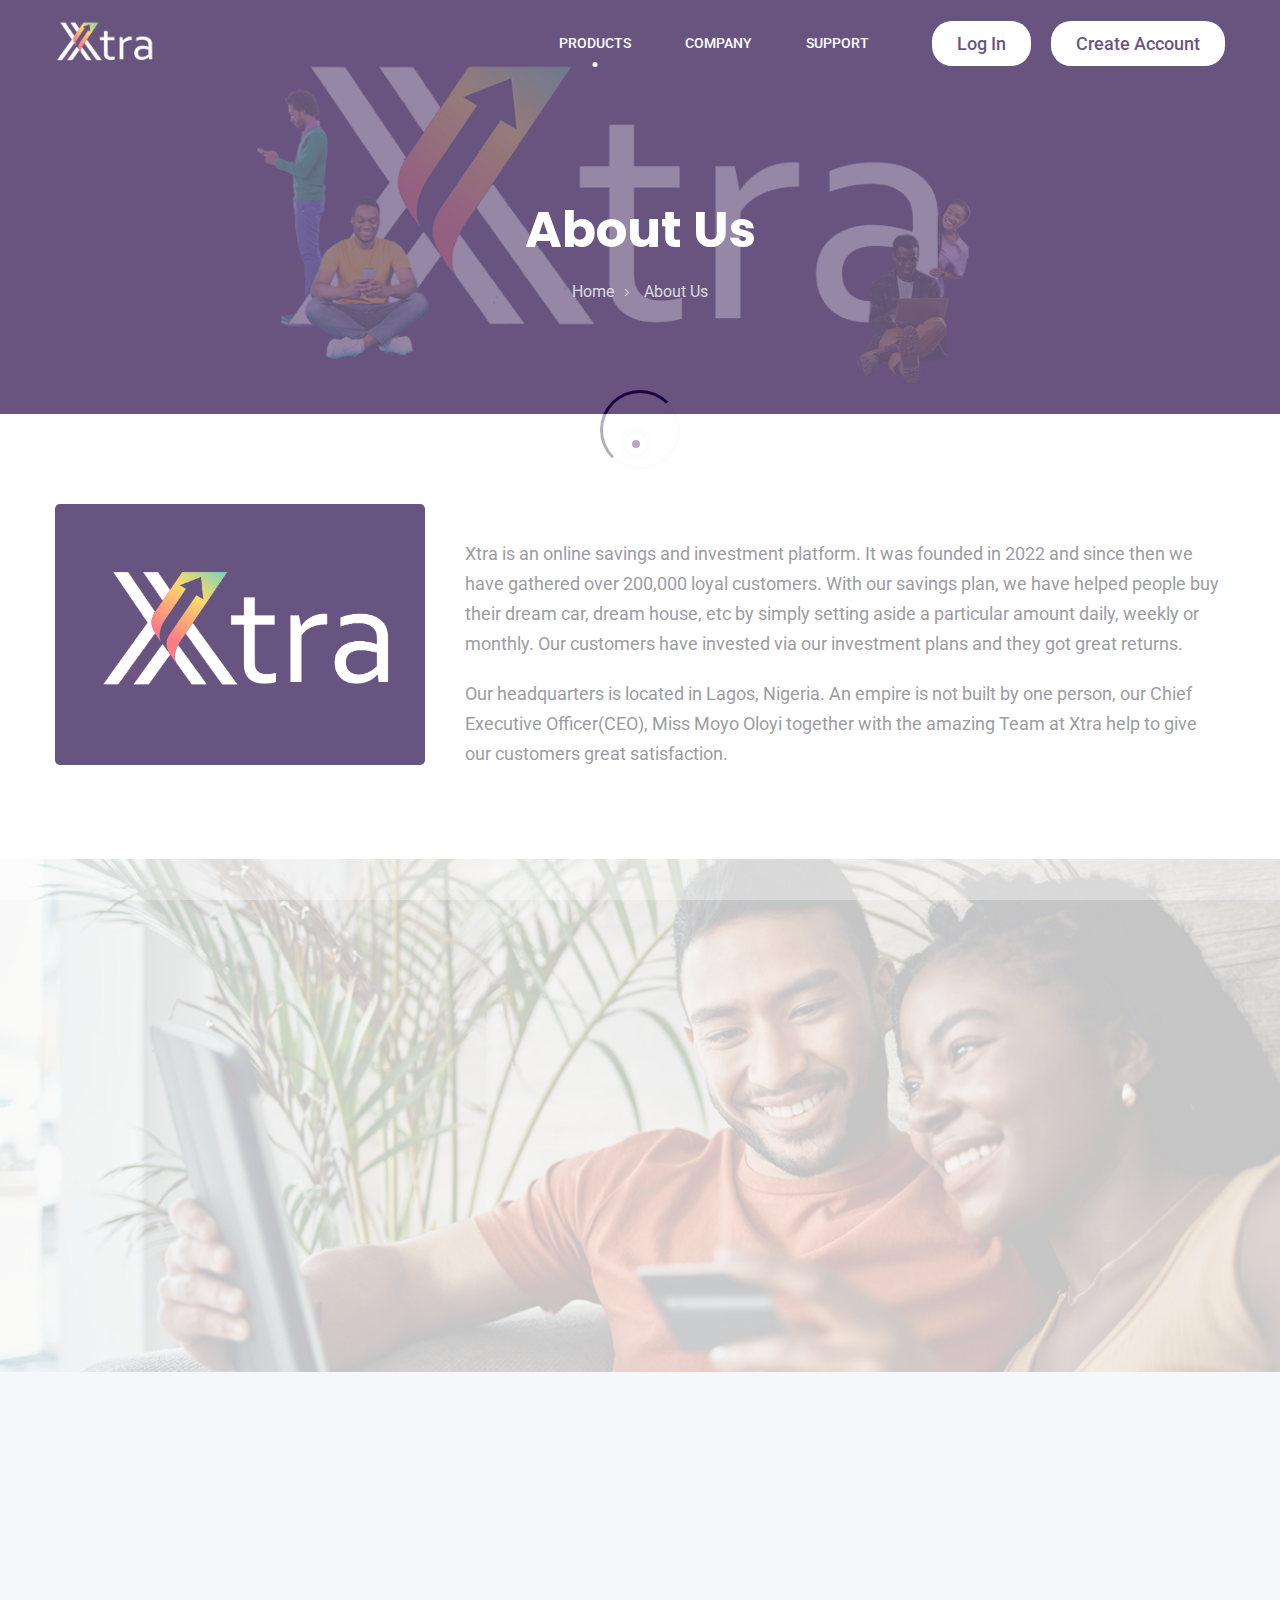
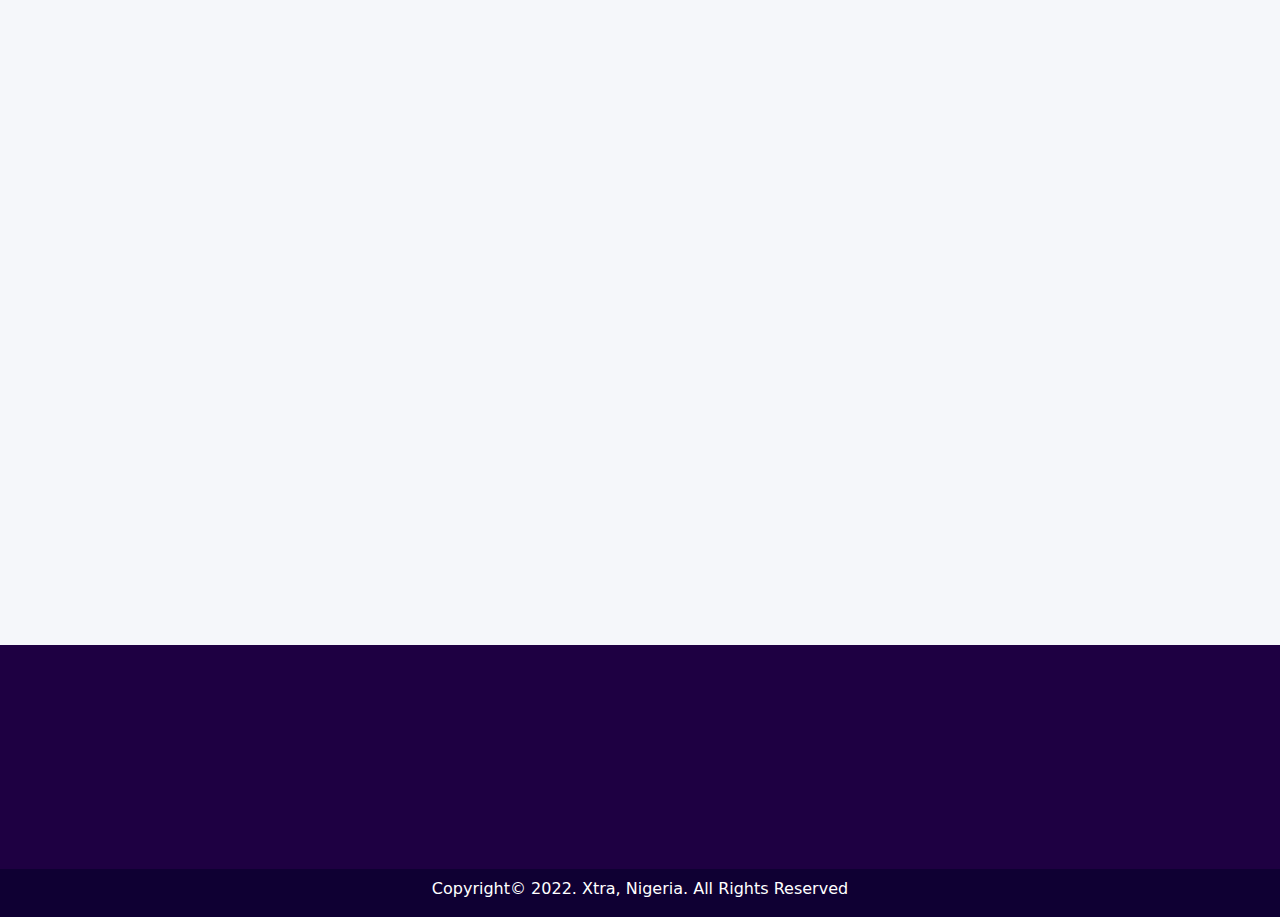
==== about.html @ b226ef65 "Add files via upload" ====
<!DOCTYPE HTML>
<html lang="en-US">

<head>
    <meta charset="UTF-8">
    <meta http-equiv="x-ua-compatible" content="ie=edge">
    <meta name="viewport" content="width=device-width,initial-scale=1.0">
    <title>Xtra Fintech Bank</title>
    <link rel="shortcut icon" href="img/favicon.png" type="image/x-icon">

    <!-- CSS here -->
    <link rel="stylesheet" type="text/css" href="css/bootstrap.min.css" media="all" />
    <link rel="stylesheet" type="text/css" href="css/elegant-icons.min.css" media="all" />
    <link rel="stylesheet" type="text/css" href="css/all.min.css" media="all" />
    <link rel="stylesheet" type="text/css" href="css/animate.css" media="all" />
    <link rel="stylesheet" type="text/css" href="css/nice-select.css" media="all" />
    <link rel="stylesheet" type="text/css" href="css/slick.css" media="all" />
    <link rel="stylesheet" type="text/css" href="css/slick-theme.css" media="all" />
    <link rel="stylesheet" type="text/css" href="css/default.css" media="all" />
    <link rel="stylesheet" type="text/css" href="css/style.css" media="all" />
    <link rel="stylesheet" type="text/css" href="css/responsive.css" media="all" />
</head>

<body>
    <!-- Preloader -->
    <div id="preloader">
		<div id="ctn-preloader" class="ctn-preloader">
			<div class="round_spinner">
				<div class="spinner"></div>
			</div>
			
		</div>
	</div>
    <!-- Header -->
    <header class="header">
		<div class="header-menu header-menu-1" id="sticky">
			<nav class="navbar navbar-expand-lg ">
				<div class="container">
					<a class="navbar-brand sticky_logo" href="index.html">
						<img class="main" src="img/Logo.png" srcset="img/Logo.png 2x" alt="logo" width="100px">
						<img class="sticky" src="img/Logo.png" srcset="img/Logo.png 2x" alt="logo" width="100px">
					</a>
					<button class="navbar-toggler collapsed" type="button" data-bs-toggle="collapse"
						data-bs-target="#navbarSupportedContent" aria-controls="navbarSupportedContent"
						aria-expanded="false" aria-label="Toggle navigation">
						<span class="menu_toggle">
							<span class="hamburger">
								<span></span>
								<span></span>
								<span></span>
							</span>
							<span class="hamburger-cross">
								<span></span>
								<span></span>
							</span>
						</span>
					</button>

					<div class="collapse navbar-collapse" id="navbarSupportedContent">
						<ul class="navbar-nav menu ms-auto">
							<li class="nav-item dropdown submenu ">
								<a href="#" class="nav-link dropdown-toggle active" role="button"
									data-bs-toggle="dropdown" aria-haspopup="true" aria-expanded="false">Products</a>
								<i class="arrow_carrot-down_alt2 mobile_dropdown_icon" aria-hidden="true"
									data-bs-toggle="dropdown"></i>
								<ul class="dropdown-menu">
									<li class="nav-item "><a href="savings.html" class="nav-link">Xtra savings</a>
									</li>
									<li class="nav-item"><a href="flex.html" class="nav-link ">Xtra flex</a>
									</li>
									<li class="nav-item"><a href="lock.html" class="nav-link ">Xtra lock</a>
									</li>
									<li class="nav-item"><a href="invest.html" class="nav-link active">Invest</a>
									</li>
								</ul>
							</li>
							<li class="nav-item dropdown submenu">
								<a class="nav-link dropdown-toggle" href="loan.html" role="button"
									data-bs-toggle="dropdown" aria-haspopup="true" aria-expanded="false">
									Company
								</a>
								<i class="arrow_carrot-down_alt2 mobile_dropdown_icon" aria-hidden="false"
									data-bs-toggle="dropdown"></i>

								<ul class="dropdown-menu">
									<li class="nav-item"><a class="nav-link" href="about.html">About us</a></li>
									<li class="nav-item"><a class="nav-link" href="blog-details.html">Blog</a></li>
									

								</ul>
							</li>
							<li class="nav-item dropdown submenu">
								<a class="nav-link dropdown-toggle" href="" role="button" data-bs-toggle="dropdown"
									aria-haspopup="true" aria-expanded="false">
									Support
								</a>
								<i class="arrow_carrot-down_alt2 mobile_dropdown_icon" aria-hidden="false"
									data-bs-toggle="dropdown"></i>
								<ul class="dropdown-menu">
									<li class="nav-item"><a class="nav-link" href="faq.html">FAQs</a></li>
									<li class="nav-item"><a class="nav-link" href="contact.html">Contact us</a>
									</li>
									
								</ul>
							</li>
							
						</ul>
						<a class="theme-btn theme-btn-rounded-2" href="log_in.html">Log in</a>
						<a class="theme-btn theme-btn-rounded-2" href="new_account.html" style="margin-left:20px;">Create Account</a>
					</div>
				</div>
			</nav>
		</div>
	</header>
    <!-- Header end-->


    <main>
        <!-- BreadCrumb start -->
        <section class="breadcrumb-area">
            <div class="breadcrumb-widget  breadcrumb-widget-3 pt-100 pb-100"
                style="background-image: url(img/slider_head.png)">
                <div class="container">
                    <div class="row">
                        <div class="col-lg-7 mx-auto">
                            <div class="breadcrumb-content pt-100">
                                <h1>About Us</h1>
                                <ul>
                                    <li><a href="index.html">home</a></li>
                                    <li>About Us</li>
                                </ul>
                            </div>
                        </div>
                    </div>
                </div>
            </div>
        </section>
        <!-- BreadCrumb end -->
       
        <section class="bg_white pt-90 pb-90 ">
            <div class="container">
                <div class="description-widget">
                    <div class="row">
                        <div class="col-md-4">
                            <div class="desc-title text-center bg_primary">
                                <img class="main" src="img/Logo.png" srcset="img/Logo.png 2x" alt="logo" width="300px">
                            </div>
                        </div>
                        <div class="col-md-8">
                            <div class="desc-text pl-lg-10">
                                <p class="mt-35">Xtra is an online savings and investment platform. It was founded in 2022 and since then we have 
                                    gathered over 200,000 loyal customers. With our savings plan, we have helped people buy their dream car, dream house, etc by simply 
                                    setting aside a particular amount daily, weekly or monthly. Our customers have invested via our investment plans
                                    and they got great returns.
                                </p>
                                <p class="mt-20">Our headquarters is located in Lagos, Nigeria. An empire is not built by one person, our Chief Executive Officer(CEO),
                                     Miss Moyo Oloyi together with the amazing Team at Xtra help to give our customers great satisfaction. 
                                </p>
                            </div>
                        </div>
                    </div>
                </div>
            </div>
        </section>

        <!-- Banner start -->
        <section class="banner-area-2 pt-145" style="background-image: url(img/slider_about.png);">
            <div class="container">
                <div class="row align-items-center pb-40">
                    <div class="col-lg-8">
                        <div class="banner-content py-5">
                            <div class="section-title text-start">
                                <span class="short-title wow fadeInUp">ABOUT US</span>
                                <h1 class="wow fadeInUp mb-0" data-wow-delay='0.2s'>We help your dreams <br> become reality.</h1>
                            </div>
                            <a class="theme-btn-2 theme-btn-primary mt-45 wow fadeInUp" data-wow-delay="0.4s" href="#">
                                <span class="arrow">
                                    <span class="horizontal-line"></span>
                                </span>Read more about Xtra
                            </a>
                        </div>
                    </div>
                </div>
            </div>
        </section>
        <!-- Banner end -->

        

       

        <!-- Leadership Team start -->
        <section class="leadership-area pt-135 pb-140 bg_disable">
            <div class="container">
                <div class="row align-items-end">
                    <div class="col-sm-8">
                        <div class="section-title text-start wow fadeInRight">
                            <span class="short-title mt-0">Leadership</span>
                            <h2 class="mb-0">Meet our leadership team</h2>
                        </div>
                    </div>
                    <div class="col-sm-4 text-end">
                        <a href="#" class="theme-btn theme-btn-outlined wow fadeInLeft"> see more <i
                                class="arrow_carrot-right "></i></a>

                    </div>
                </div>

                <div class="row pt-65 gy-md-0 gy-4">
                    <div class="col-lg-4">
                        <div class="single-leadership-widget wow fadeInUp " data-wow-delay="0.1s">
                            <a href="#">
                                <img src="img/ceo.png" alt="leader-1">
                                <div class="leader-info">
                                    <h5>Miss Moyo Oloyi</h5>
                                    <p>Cheif Executive Officer(CEO), Xtra</p>
                                </div>
                            </a>
                        </div>
                    </div>

                    <div class="col-lg-4">
                      
                    </div>
                    <div class="col-lg-4">
                        <div class="single-leadership-widget wow fadeInUp " data-wow-delay="0.5s">
                            <a href="#">
                                <img src="img/coo.png" alt="leader-3">
                                <div class="leader-info">
                                    <h5>Mr Dare Bakare</h5>
                                    <p>Chief Operations Officer(COO), Xtra</p>
                                </div>
                            </a>
                        </div>
                    </div>
                </div>
            </div>
        </section>
        <!-- Leadership Team end -->

      
    </main>

     <!-- footer -->
	<footer class="footer footer-1">
		<div class="footer-top  pt-25 pb-3">
			
				
					<div class="flog wow fadeInUp pb-10">
						<a href="index.html"><img src="img/Logo.png" alt="logo" width="100px"></a>
					</div>
					<div class="copyright wow fadeInUp" data-wow-delay="0.1s">
						<p>13 Deleke Grey Street, Banana Island, Lagos, Nigeria.</p>
					</div>
					<div class="copyright wow fadeInUp" data-wow-delay="0.3s">
						<a href="faq.html">FAQs</a> &nbsp;&nbsp;&nbsp;|<a href="">Privacy Policy</a>
					</div>
					<div class="footer-text wow fadeInUp" data-wow-delay="0.5s">
						<p>Follow our social media handles:</p>
					</div>
					<div class="social-icon pt-10 wow fadeInUp" data-wow-delay="0.8s">
						<a href="#" id="fb"><i class="fab fa-facebook-f"></i></a>
						<a href="#"><i class="fab fa-twitter"></i></a>
						<a href="#"><i class="fab fa-google"></i></a>
					</div>
		</div>			
		<!-- copyright area -->
		<div class="copyright pt-2 pb-3" id="copy">
			
				
					
						<p>Copyright&copy; 2022. Xtra, Nigeria. All Rights Reserved</p>
					
				
		</div>
	</footer>
	<!-- footer end -->

    <!-- Back to top button -->
    <a id="back-to-top" title="Back to Top"></a>

    <!-- JS here -->
    <script type="text/javascript" src="js/jquery-3.6.0.min.js"></script>
    <script type="text/javascript" src="js/preloader.js"></script>
    <script type="text/javascript" src="js/bootstrap.bundle.min.js"></script>
    <script type="text/javascript" src="js/jquery.smoothscroll.min.js"></script>
    <script type="text/javascript" src="js/jquery.waypoints.min.js"></script>
    <script type="text/javascript" src="js/jquery.counterup.min.js"></script>
    <script type="text/javascript" src="js/jquery.nice-select.min.js"></script>
    <script type="text/javascript" src="js/slick.min.js"></script>
    <script type="text/javascript" src="js/wow.min.js"></script>
    <script type="text/javascript" src="js/custom.js"></script>
</body>



</html>
---- css/elegant-icons.min.css ----
@font-face {
	font-family: 'ElegantIcons';
	src:url('../fonts/ElegantIcons.eot');
	src:url('../fonts/ElegantIconsd41d.eot?#iefix') format('embedded-opentype'),
		url('../fonts/ElegantIcons.woff') format('woff'),
		url('../fonts/ElegantIcons.ttf') format('truetype'),
		url('../fonts/ElegantIcons.svg#ElegantIcons') format('svg');
	font-weight: normal;
	font-style: normal;
}

/* Use the following CSS code if you want to use data attributes for inserting your icons */
[data-icon]:before {
	font-family: 'ElegantIcons';
	content: attr(data-icon);
	speak: none;
	font-weight: normal;
	font-variant: normal;
	text-transform: none;
	line-height: 1;
	-webkit-font-smoothing: antialiased;
	-moz-osx-font-smoothing: grayscale;
}

/* Use the following CSS code if you want to have a class per icon */
/*
Instead of a list of all class selectors,
you can use the generic selector below, but it's slower:
[class*="your-class-prefix"] {
*/
.arrow_up, .arrow_down, .arrow_left, .arrow_right, .arrow_left-up, .arrow_right-up, .arrow_right-down, .arrow_left-down, .arrow-up-down, .arrow_up-down_alt, .arrow_left-right_alt, .arrow_left-right, .arrow_expand_alt2, .arrow_expand_alt, .arrow_condense, .arrow_expand, .arrow_move, .arrow_carrot-up, .arrow_carrot-down, .arrow_carrot-left, .arrow_carrot-right, .arrow_carrot-2up, .arrow_carrot-2down, .arrow_carrot-2left, .arrow_carrot-2right, .arrow_carrot-up_alt2, .arrow_carrot-down_alt2, .arrow_carrot-left_alt2, .arrow_carrot-right_alt2, .arrow_carrot-2up_alt2, .arrow_carrot-2down_alt2, .arrow_carrot-2left_alt2, .arrow_carrot-2right_alt2, .arrow_triangle-up, .arrow_triangle-down, .arrow_triangle-left, .arrow_triangle-right, .arrow_triangle-up_alt2, .arrow_triangle-down_alt2, .arrow_triangle-left_alt2, .arrow_triangle-right_alt2, .arrow_back, .icon_minus-06, .icon_plus, .icon_close, .icon_check, .icon_minus_alt2, .icon_plus_alt2, .icon_close_alt2, .icon_check_alt2, .icon_zoom-out_alt, .icon_zoom-in_alt, .icon_search, .icon_box-empty, .icon_box-selected, .icon_minus-box, .icon_plus-box, .icon_box-checked, .icon_circle-empty, .icon_circle-slelected, .icon_stop_alt2, .icon_stop, .icon_pause_alt2, .icon_pause, .icon_menu, .icon_menu-square_alt2, .icon_menu-circle_alt2, .icon_ul, .icon_ol, .icon_adjust-horiz, .icon_adjust-vert, .icon_document_alt, .icon_documents_alt, .icon_pencil, .icon_pencil-edit_alt, .icon_pencil-edit, .icon_folder-alt, .icon_folder-open_alt, .icon_folder-add_alt, .icon_info_alt, .icon_error-oct_alt, .icon_error-circle_alt, .icon_error-triangle_alt, .icon_question_alt2, .icon_question, .icon_comment_alt, .icon_chat_alt, .icon_vol-mute_alt, .icon_volume-low_alt, .icon_volume-high_alt, .icon_quotations, .icon_quotations_alt2, .icon_clock_alt, .icon_lock_alt, .icon_lock-open_alt, .icon_key_alt, .icon_cloud_alt, .icon_cloud-upload_alt, .icon_cloud-download_alt, .icon_image, .icon_images, .icon_lightbulb_alt, .icon_gift_alt, .icon_house_alt, .icon_genius, .icon_mobile, .icon_tablet, .icon_laptop, .icon_desktop, .icon_camera_alt, .icon_mail_alt, .icon_cone_alt, .icon_ribbon_alt, .icon_bag_alt, .icon_creditcard, .icon_cart_alt, .icon_paperclip, .icon_tag_alt, .icon_tags_alt, .icon_trash_alt, .icon_cursor_alt, .icon_mic_alt, .icon_compass_alt, .icon_pin_alt, .icon_pushpin_alt, .icon_map_alt, .icon_drawer_alt, .icon_toolbox_alt, .icon_book_alt, .icon_calendar, .icon_film, .icon_table, .icon_contacts_alt, .icon_headphones, .icon_lifesaver, .icon_piechart, .icon_refresh, .icon_link_alt, .icon_link, .icon_loading, .icon_blocked, .icon_archive_alt, .icon_heart_alt, .icon_star_alt, .icon_star-half_alt, .icon_star, .icon_star-half, .icon_tools, .icon_tool, .icon_cog, .icon_cogs, .arrow_up_alt, .arrow_down_alt, .arrow_left_alt, .arrow_right_alt, .arrow_left-up_alt, .arrow_right-up_alt, .arrow_right-down_alt, .arrow_left-down_alt, .arrow_condense_alt, .arrow_expand_alt3, .arrow_carrot_up_alt, .arrow_carrot-down_alt, .arrow_carrot-left_alt, .arrow_carrot-right_alt, .arrow_carrot-2up_alt, .arrow_carrot-2dwnn_alt, .arrow_carrot-2left_alt, .arrow_carrot-2right_alt, .arrow_triangle-up_alt, .arrow_triangle-down_alt, .arrow_triangle-left_alt, .arrow_triangle-right_alt, .icon_minus_alt, .icon_plus_alt, .icon_close_alt, .icon_check_alt, .icon_zoom-out, .icon_zoom-in, .icon_stop_alt, .icon_menu-square_alt, .icon_menu-circle_alt, .icon_document, .icon_documents, .icon_pencil_alt, .icon_folder, .icon_folder-open, .icon_folder-add, .icon_folder_upload, .icon_folder_download, .icon_info, .icon_error-circle, .icon_error-oct, .icon_error-triangle, .icon_question_alt, .icon_comment, .icon_chat, .icon_vol-mute, .icon_volume-low, .icon_volume-high, .icon_quotations_alt, .icon_clock, .icon_lock, .icon_lock-open, .icon_key, .icon_cloud, .icon_cloud-upload, .icon_cloud-download, .icon_lightbulb, .icon_gift, .icon_house, .icon_camera, .icon_mail, .icon_cone, .icon_ribbon, .icon_bag, .icon_cart, .icon_tag, .icon_tags, .icon_trash, .icon_cursor, .icon_mic, .icon_compass, .icon_pin, .icon_pushpin, .icon_map, .icon_drawer, .icon_toolbox, .icon_book, .icon_contacts, .icon_archive, .icon_heart, .icon_profile, .icon_group, .icon_grid-2x2, .icon_grid-3x3, .icon_music, .icon_pause_alt, .icon_phone, .icon_upload, .icon_download, .social_facebook, .social_twitter, .social_pinterest, .social_googleplus, .social_tumblr, .social_tumbleupon, .social_wordpress, .social_instagram, .social_dribbble, .social_vimeo, .social_linkedin, .social_rss, .social_deviantart, .social_share, .social_myspace, .social_skype, .social_youtube, .social_picassa, .social_googledrive, .social_flickr, .social_blogger, .social_spotify, .social_delicious, .social_facebook_circle, .social_twitter_circle, .social_pinterest_circle, .social_googleplus_circle, .social_tumblr_circle, .social_stumbleupon_circle, .social_wordpress_circle, .social_instagram_circle, .social_dribbble_circle, .social_vimeo_circle, .social_linkedin_circle, .social_rss_circle, .social_deviantart_circle, .social_share_circle, .social_myspace_circle, .social_skype_circle, .social_youtube_circle, .social_picassa_circle, .social_googledrive_alt2, .social_flickr_circle, .social_blogger_circle, .social_spotify_circle, .social_delicious_circle, .social_facebook_square, .social_twitter_square, .social_pinterest_square, .social_googleplus_square, .social_tumblr_square, .social_stumbleupon_square, .social_wordpress_square, .social_instagram_square, .social_dribbble_square, .social_vimeo_square, .social_linkedin_square, .social_rss_square, .social_deviantart_square, .social_share_square, .social_myspace_square, .social_skype_square, .social_youtube_square, .social_picassa_square, .social_googledrive_square, .social_flickr_square, .social_blogger_square, .social_spotify_square, .social_delicious_square, .icon_printer, .icon_calulator, .icon_building, .icon_floppy, .icon_drive, .icon_search-2, .icon_id, .icon_id-2, .icon_puzzle, .icon_like, .icon_dislike, .icon_mug, .icon_currency, .icon_wallet, .icon_pens, .icon_easel, .icon_flowchart, .icon_datareport, .icon_briefcase, .icon_shield, .icon_percent, .icon_globe, .icon_globe-2, .icon_target, .icon_hourglass, .icon_balance, .icon_rook, .icon_printer-alt, .icon_calculator_alt, .icon_building_alt, .icon_floppy_alt, .icon_drive_alt, .icon_search_alt, .icon_id_alt, .icon_id-2_alt, .icon_puzzle_alt, .icon_like_alt, .icon_dislike_alt, .icon_mug_alt, .icon_currency_alt, .icon_wallet_alt, .icon_pens_alt, .icon_easel_alt, .icon_flowchart_alt, .icon_datareport_alt, .icon_briefcase_alt, .icon_shield_alt, .icon_percent_alt, .icon_globe_alt, .icon_clipboard {
	font-family: 'ElegantIcons';
	speak: none;
	font-style: normal;
	font-weight: normal;
	font-variant: normal;
	text-transform: none;
	line-height: 1;
	-webkit-font-smoothing: antialiased;
}
.arrow_up:before {
	content: "\21";
}
.arrow_down:before {
	content: "\22";
}
.arrow_left:before {
	content: "\23";
}
.arrow_right:before {
	content: "\24";
}
.arrow_left-up:before {
	content: "\25";
}
.arrow_right-up:before {
	content: "\26";
}
.arrow_right-down:before {
	content: "\27";
}
.arrow_left-down:before {
	content: "\28";
}
.arrow-up-down:before {
	content: "\29";
}
.arrow_up-down_alt:before {
	content: "\2a";
}
.arrow_left-right_alt:before {
	content: "\2b";
}
.arrow_left-right:before {
	content: "\2c";
}
.arrow_expand_alt2:before {
	content: "\2d";
}
.arrow_expand_alt:before {
	content: "\2e";
}
.arrow_condense:before {
	content: "\2f";
}
.arrow_expand:before {
	content: "\30";
}
.arrow_move:before {
	content: "\31";
}
.arrow_carrot-up:before {
	content: "\32";
}
.arrow_carrot-down:before {
	content: "\33";
}
.arrow_carrot-left:before {
	content: "\34";
}
.arrow_carrot-right:before {
	content: "\35";
}
.arrow_carrot-2up:before {
	content: "\36";
}
.arrow_carrot-2down:before {
	content: "\37";
}
.arrow_carrot-2left:before {
	content: "\38";
}
.arrow_carrot-2right:before {
	content: "\39";
}
.arrow_carrot-up_alt2:before {
	content: "\3a";
}
.arrow_carrot-down_alt2:before {
	content: "\3b";
}
.arrow_carrot-left_alt2:before {
	content: "\3c";
}
.arrow_carrot-right_alt2:before {
	content: "\3d";
}
.arrow_carrot-2up_alt2:before {
	content: "\3e";
}
.arrow_carrot-2down_alt2:before {
	content: "\3f";
}
.arrow_carrot-2left_alt2:before {
	content: "\40";
}
.arrow_carrot-2right_alt2:before {
	content: "\41";
}
.arrow_triangle-up:before {
	content: "\42";
}
.arrow_triangle-down:before {
	content: "\43";
}
.arrow_triangle-left:before {
	content: "\44";
}
.arrow_triangle-right:before {
	content: "\45";
}
.arrow_triangle-up_alt2:before {
	content: "\46";
}
.arrow_triangle-down_alt2:before {
	content: "\47";
}
.arrow_triangle-left_alt2:before {
	content: "\48";
}
.arrow_triangle-right_alt2:before {
	content: "\49";
}
.arrow_back:before {
	content: "\4a";
}
.icon_minus-06:before {
	content: "\4b";
}
.icon_plus:before {
	content: "\4c";
}
.icon_close:before {
	content: "\4d";
}
.icon_check:before {
	content: "\4e";
}
.icon_minus_alt2:before {
	content: "\4f";
}
.icon_plus_alt2:before {
	content: "\50";
}
.icon_close_alt2:before {
	content: "\51";
}
.icon_check_alt2:before {
	content: "\52";
}
.icon_zoom-out_alt:before {
	content: "\53";
}
.icon_zoom-in_alt:before {
	content: "\54";
}
.icon_search:before {
	content: "\55";
}
.icon_box-empty:before {
	content: "\56";
}
.icon_box-selected:before {
	content: "\57";
}
.icon_minus-box:before {
	content: "\58";
}
.icon_plus-box:before {
	content: "\59";
}
.icon_box-checked:before {
	content: "\5a";
}
.icon_circle-empty:before {
	content: "\5b";
}
.icon_circle-slelected:before {
	content: "\5c";
}
.icon_stop_alt2:before {
	content: "\5d";
}
.icon_stop:before {
	content: "\5e";
}
.icon_pause_alt2:before {
	content: "\5f";
}
.icon_pause:before {
	content: "\60";
}
.icon_menu:before {
	content: "\61";
}
.icon_menu-square_alt2:before {
	content: "\62";
}
.icon_menu-circle_alt2:before {
	content: "\63";
}
.icon_ul:before {
	content: "\64";
}
.icon_ol:before {
	content: "\65";
}
.icon_adjust-horiz:before {
	content: "\66";
}
.icon_adjust-vert:before {
	content: "\67";
}
.icon_document_alt:before {
	content: "\68";
}
.icon_documents_alt:before {
	content: "\69";
}
.icon_pencil:before {
	content: "\6a";
}
.icon_pencil-edit_alt:before {
	content: "\6b";
}
.icon_pencil-edit:before {
	content: "\6c";
}
.icon_folder-alt:before {
	content: "\6d";
}
.icon_folder-open_alt:before {
	content: "\6e";
}
.icon_folder-add_alt:before {
	content: "\6f";
}
.icon_info_alt:before {
	content: "\70";
}
.icon_error-oct_alt:before {
	content: "\71";
}
.icon_error-circle_alt:before {
	content: "\72";
}
.icon_error-triangle_alt:before {
	content: "\73";
}
.icon_question_alt2:before {
	content: "\74";
}
.icon_question:before {
	content: "\75";
}
.icon_comment_alt:before {
	content: "\76";
}
.icon_chat_alt:before {
	content: "\77";
}
.icon_vol-mute_alt:before {
	content: "\78";
}
.icon_volume-low_alt:before {
	content: "\79";
}
.icon_volume-high_alt:before {
	content: "\7a";
}
.icon_quotations:before {
	content: "\7b";
}
.icon_quotations_alt2:before {
	content: "\7c";
}
.icon_clock_alt:before {
	content: "\7d";
}
.icon_lock_alt:before {
	content: "\7e";
}
.icon_lock-open_alt:before {
	content: "\e000";
}
.icon_key_alt:before {
	content: "\e001";
}
.icon_cloud_alt:before {
	content: "\e002";
}
.icon_cloud-upload_alt:before {
	content: "\e003";
}
.icon_cloud-download_alt:before {
	content: "\e004";
}
.icon_image:before {
	content: "\e005";
}
.icon_images:before {
	content: "\e006";
}
.icon_lightbulb_alt:before {
	content: "\e007";
}
.icon_gift_alt:before {
	content: "\e008";
}
.icon_house_alt:before {
	content: "\e009";
}
.icon_genius:before {
	content: "\e00a";
}
.icon_mobile:before {
	content: "\e00b";
}
.icon_tablet:before {
	content: "\e00c";
}
.icon_laptop:before {
	content: "\e00d";
}
.icon_desktop:before {
	content: "\e00e";
}
.icon_camera_alt:before {
	content: "\e00f";
}
.icon_mail_alt:before {
	content: "\e010";
}
.icon_cone_alt:before {
	content: "\e011";
}
.icon_ribbon_alt:before {
	content: "\e012";
}
.icon_bag_alt:before {
	content: "\e013";
}
.icon_creditcard:before {
	content: "\e014";
}
.icon_cart_alt:before {
	content: "\e015";
}
.icon_paperclip:before {
	content: "\e016";
}
.icon_tag_alt:before {
	content: "\e017";
}
.icon_tags_alt:before {
	content: "\e018";
}
.icon_trash_alt:before {
	content: "\e019";
}
.icon_cursor_alt:before {
	content: "\e01a";
}
.icon_mic_alt:before {
	content: "\e01b";
}
.icon_compass_alt:before {
	content: "\e01c";
}
.icon_pin_alt:before {
	content: "\e01d";
}
.icon_pushpin_alt:before {
	content: "\e01e";
}
.icon_map_alt:before {
	content: "\e01f";
}
.icon_drawer_alt:before {
	content: "\e020";
}
.icon_toolbox_alt:before {
	content: "\e021";
}
.icon_book_alt:before {
	content: "\e022";
}
.icon_calendar:before {
	content: "\e023";
}
.icon_film:before {
	content: "\e024";
}
.icon_table:before {
	content: "\e025";
}
.icon_contacts_alt:before {
	content: "\e026";
}
.icon_headphones:before {
	content: "\e027";
}
.icon_lifesaver:before {
	content: "\e028";
}
.icon_piechart:before {
	content: "\e029";
}
.icon_refresh:before {
	content: "\e02a";
}
.icon_link_alt:before {
	content: "\e02b";
}
.icon_link:before {
	content: "\e02c";
}
.icon_loading:before {
	content: "\e02d";
}
.icon_blocked:before {
	content: "\e02e";
}
.icon_archive_alt:before {
	content: "\e02f";
}
.icon_heart_alt:before {
	content: "\e030";
}
.icon_star_alt:before {
	content: "\e031";
}
.icon_star-half_alt:before {
	content: "\e032";
}
.icon_star:before {
	content: "\e033";
}
.icon_star-half:before {
	content: "\e034";
}
.icon_tools:before {
	content: "\e035";
}
.icon_tool:before {
	content: "\e036";
}
.icon_cog:before {
	content: "\e037";
}
.icon_cogs:before {
	content: "\e038";
}
.arrow_up_alt:before {
	content: "\e039";
}
.arrow_down_alt:before {
	content: "\e03a";
}
.arrow_left_alt:before {
	content: "\e03b";
}
.arrow_right_alt:before {
	content: "\e03c";
}
.arrow_left-up_alt:before {
	content: "\e03d";
}
.arrow_right-up_alt:before {
	content: "\e03e";
}
.arrow_right-down_alt:before {
	content: "\e03f";
}
.arrow_left-down_alt:before {
	content: "\e040";
}
.arrow_condense_alt:before {
	content: "\e041";
}
.arrow_expand_alt3:before {
	content: "\e042";
}
.arrow_carrot_up_alt:before {
	content: "\e043";
}
.arrow_carrot-down_alt:before {
	content: "\e044";
}
.arrow_carrot-left_alt:before {
	content: "\e045";
}
.arrow_carrot-right_alt:before {
	content: "\e046";
}
.arrow_carrot-2up_alt:before {
	content: "\e047";
}
.arrow_carrot-2dwnn_alt:before {
	content: "\e048";
}
.arrow_carrot-2left_alt:before {
	content: "\e049";
}
.arrow_carrot-2right_alt:before {
	content: "\e04a";
}
.arrow_triangle-up_alt:before {
	content: "\e04b";
}
.arrow_triangle-down_alt:before {
	content: "\e04c";
}
.arrow_triangle-left_alt:before {
	content: "\e04d";
}
.arrow_triangle-right_alt:before {
	content: "\e04e";
}
.icon_minus_alt:before {
	content: "\e04f";
}
.icon_plus_alt:before {
	content: "\e050";
}
.icon_close_alt:before {
	content: "\e051";
}
.icon_check_alt:before {
	content: "\e052";
}
.icon_zoom-out:before {
	content: "\e053";
}
.icon_zoom-in:before {
	content: "\e054";
}
.icon_stop_alt:before {
	content: "\e055";
}
.icon_menu-square_alt:before {
	content: "\e056";
}
.icon_menu-circle_alt:before {
	content: "\e057";
}
.icon_document:before {
	content: "\e058";
}
.icon_documents:before {
	content: "\e059";
}
.icon_pencil_alt:before {
	content: "\e05a";
}
.icon_folder:before {
	content: "\e05b";
}
.icon_folder-open:before {
	content: "\e05c";
}
.icon_folder-add:before {
	content: "\e05d";
}
.icon_folder_upload:before {
	content: "\e05e";
}
.icon_folder_download:before {
	content: "\e05f";
}
.icon_info:before {
	content: "\e060";
}
.icon_error-circle:before {
	content: "\e061";
}
.icon_error-oct:before {
	content: "\e062";
}
.icon_error-triangle:before {
	content: "\e063";
}
.icon_question_alt:before {
	content: "\e064";
}
.icon_comment:before {
	content: "\e065";
}
.icon_chat:before {
	content: "\e066";
}
.icon_vol-mute:before {
	content: "\e067";
}
.icon_volume-low:before {
	content: "\e068";
}
.icon_volume-high:before {
	content: "\e069";
}
.icon_quotations_alt:before {
	content: "\e06a";
}
.icon_clock:before {
	content: "\e06b";
}
.icon_lock:before {
	content: "\e06c";
}
.icon_lock-open:before {
	content: "\e06d";
}
.icon_key:before {
	content: "\e06e";
}
.icon_cloud:before {
	content: "\e06f";
}
.icon_cloud-upload:before {
	content: "\e070";
}
.icon_cloud-download:before {
	content: "\e071";
}
.icon_lightbulb:before {
	content: "\e072";
}
.icon_gift:before {
	content: "\e073";
}
.icon_house:before {
	content: "\e074";
}
.icon_camera:before {
	content: "\e075";
}
.icon_mail:before {
	content: "\e076";
}
.icon_cone:before {
	content: "\e077";
}
.icon_ribbon:before {
	content: "\e078";
}
.icon_bag:before {
	content: "\e079";
}
.icon_cart:before {
	content: "\e07a";
}
.icon_tag:before {
	content: "\e07b";
}
.icon_tags:before {
	content: "\e07c";
}
.icon_trash:before {
	content: "\e07d";
}
.icon_cursor:before {
	content: "\e07e";
}
.icon_mic:before {
	content: "\e07f";
}
.icon_compass:before {
	content: "\e080";
}
.icon_pin:before {
	content: "\e081";
}
.icon_pushpin:before {
	content: "\e082";
}
.icon_map:before {
	content: "\e083";
}
.icon_drawer:before {
	content: "\e084";
}
.icon_toolbox:before {
	content: "\e085";
}
.icon_book:before {
	content: "\e086";
}
.icon_contacts:before {
	content: "\e087";
}
.icon_archive:before {
	content: "\e088";
}
.icon_heart:before {
	content: "\e089";
}
.icon_profile:before {
	content: "\e08a";
}
.icon_group:before {
	content: "\e08b";
}
.icon_grid-2x2:before {
	content: "\e08c";
}
.icon_grid-3x3:before {
	content: "\e08d";
}
.icon_music:before {
	content: "\e08e";
}
.icon_pause_alt:before {
	content: "\e08f";
}
.icon_phone:before {
	content: "\e090";
}
.icon_upload:before {
	content: "\e091";
}
.icon_download:before {
	content: "\e092";
}
.social_facebook:before {
	content: "\e093";
}
.social_twitter:before {
	content: "\e094";
}
.social_pinterest:before {
	content: "\e095";
}
.social_googleplus:before {
	content: "\e096";
}
.social_tumblr:before {
	content: "\e097";
}
.social_tumbleupon:before {
	content: "\e098";
}
.social_wordpress:before {
	content: "\e099";
}
.social_instagram:before {
	content: "\e09a";
}
.social_dribbble:before {
	content: "\e09b";
}
.social_vimeo:before {
	content: "\e09c";
}
.social_linkedin:before {
	content: "\e09d";
}
.social_rss:before {
	content: "\e09e";
}
.social_deviantart:before {
	content: "\e09f";
}
.social_share:before {
	content: "\e0a0";
}
.social_myspace:before {
	content: "\e0a1";
}
.social_skype:before {
	content: "\e0a2";
}
.social_youtube:before {
	content: "\e0a3";
}
.social_picassa:before {
	content: "\e0a4";
}
.social_googledrive:before {
	content: "\e0a5";
}
.social_flickr:before {
	content: "\e0a6";
}
.social_blogger:before {
	content: "\e0a7";
}
.social_spotify:before {
	content: "\e0a8";
}
.social_delicious:before {
	content: "\e0a9";
}
.social_facebook_circle:before {
	content: "\e0aa";
}
.social_twitter_circle:before {
	content: "\e0ab";
}
.social_pinterest_circle:before {
	content: "\e0ac";
}
.social_googleplus_circle:before {
	content: "\e0ad";
}
.social_tumblr_circle:before {
	content: "\e0ae";
}
.social_stumbleupon_circle:before {
	content: "\e0af";
}
.social_wordpress_circle:before {
	content: "\e0b0";
}
.social_instagram_circle:before {
	content: "\e0b1";
}
.social_dribbble_circle:before {
	content: "\e0b2";
}
.social_vimeo_circle:before {
	content: "\e0b3";
}
.social_linkedin_circle:before {
	content: "\e0b4";
}
.social_rss_circle:before {
	content: "\e0b5";
}
.social_deviantart_circle:before {
	content: "\e0b6";
}
.social_share_circle:before {
	content: "\e0b7";
}
.social_myspace_circle:before {
	content: "\e0b8";
}
.social_skype_circle:before {
	content: "\e0b9";
}
.social_youtube_circle:before {
	content: "\e0ba";
}
.social_picassa_circle:before {
	content: "\e0bb";
}
.social_googledrive_alt2:before {
	content: "\e0bc";
}
.social_flickr_circle:before {
	content: "\e0bd";
}
.social_blogger_circle:before {
	content: "\e0be";
}
.social_spotify_circle:before {
	content: "\e0bf";
}
.social_delicious_circle:before {
	content: "\e0c0";
}
.social_facebook_square:before {
	content: "\e0c1";
}
.social_twitter_square:before {
	content: "\e0c2";
}
.social_pinterest_square:before {
	content: "\e0c3";
}
.social_googleplus_square:before {
	content: "\e0c4";
}
.social_tumblr_square:before {
	content: "\e0c5";
}
.social_stumbleupon_square:before {
	content: "\e0c6";
}
.social_wordpress_square:before {
	content: "\e0c7";
}
.social_instagram_square:before {
	content: "\e0c8";
}
.social_dribbble_square:before {
	content: "\e0c9";
}
.social_vimeo_square:before {
	content: "\e0ca";
}
.social_linkedin_square:before {
	content: "\e0cb";
}
.social_rss_square:before {
	content: "\e0cc";
}
.social_deviantart_square:before {
	content: "\e0cd";
}
.social_share_square:before {
	content: "\e0ce";
}
.social_myspace_square:before {
	content: "\e0cf";
}
.social_skype_square:before {
	content: "\e0d0";
}
.social_youtube_square:before {
	content: "\e0d1";
}
.social_picassa_square:before {
	content: "\e0d2";
}
.social_googledrive_square:before {
	content: "\e0d3";
}
.social_flickr_square:before {
	content: "\e0d4";
}
.social_blogger_square:before {
	content: "\e0d5";
}
.social_spotify_square:before {
	content: "\e0d6";
}
.social_delicious_square:before {
	content: "\e0d7";
}
.icon_printer:before {
	content: "\e103";
}
.icon_calulator:before {
	content: "\e0ee";
}
.icon_building:before {
	content: "\e0ef";
}
.icon_floppy:before {
	content: "\e0e8";
}
.icon_drive:before {
	content: "\e0ea";
}
.icon_search-2:before {
	content: "\e101";
}
.icon_id:before {
	content: "\e107";
}
.icon_id-2:before {
	content: "\e108";
}
.icon_puzzle:before {
	content: "\e102";
}
.icon_like:before {
	content: "\e106";
}
.icon_dislike:before {
	content: "\e0eb";
}
.icon_mug:before {
	content: "\e105";
}
.icon_currency:before {
	content: "\e0ed";
}
.icon_wallet:before {
	content: "\e100";
}
.icon_pens:before {
	content: "\e104";
}
.icon_easel:before {
	content: "\e0e9";
}
.icon_flowchart:before {
	content: "\e109";
}
.icon_datareport:before {
	content: "\e0ec";
}
.icon_briefcase:before {
	content: "\e0fe";
}
.icon_shield:before {
	content: "\e0f6";
}
.icon_percent:before {
	content: "\e0fb";
}
.icon_globe:before {
	content: "\e0e2";
}
.icon_globe-2:before {
	content: "\e0e3";
}
.icon_target:before {
	content: "\e0f5";
}
.icon_hourglass:before {
	content: "\e0e1";
}
.icon_balance:before {
	content: "\e0ff";
}
.icon_rook:before {
	content: "\e0f8";
}
.icon_printer-alt:before {
	content: "\e0fa";
}
.icon_calculator_alt:before {
	content: "\e0e7";
}
.icon_building_alt:before {
	content: "\e0fd";
}
.icon_floppy_alt:before {
	content: "\e0e4";
}
.icon_drive_alt:before {
	content: "\e0e5";
}
.icon_search_alt:before {
	content: "\e0f7";
}
.icon_id_alt:before {
	content: "\e0e0";
}
.icon_id-2_alt:before {
	content: "\e0fc";
}
.icon_puzzle_alt:before {
	content: "\e0f9";
}
.icon_like_alt:before {
	content: "\e0dd";
}
.icon_dislike_alt:before {
	content: "\e0f1";
}
.icon_mug_alt:before {
	content: "\e0dc";
}
.icon_currency_alt:before {
	content: "\e0f3";
}
.icon_wallet_alt:before {
	content: "\e0d8";
}
.icon_pens_alt:before {
	content: "\e0db";
}
.icon_easel_alt:before {
	content: "\e0f0";
}
.icon_flowchart_alt:before {
	content: "\e0df";
}
.icon_datareport_alt:before {
	content: "\e0f2";
}
.icon_briefcase_alt:before {
	content: "\e0f4";
}
.icon_shield_alt:before {
	content: "\e0d9";
}
.icon_percent_alt:before {
	content: "\e0da";
}
.icon_globe_alt:before {
	content: "\e0de";
}
.icon_clipboard:before {
	content: "\e0e6";
}


	.glyph {
		float: left;
		text-align: center;
		padding: .75em;
		margin: .4em 1.5em .75em 0;
		width: 6em;
text-shadow: none;
	}
        .glyph_big {
        font-size: 128px;
        color: #59c5dc;
        float: left;
        margin-right: 20px;
        }

        .glyph div { padding-bottom: 10px;}

	.glyph input {
		font-family: consolas, monospace;
		font-size: 12px;
		width: 100%;
		text-align: center;
		border: 0;
		box-shadow: 0 0 0 1px #ccc;
		padding: .2em;
                -moz-border-radius: 5px;
                -webkit-border-radius: 5px;
	}
	.centered {
		margin-left: auto;
		margin-right: auto;
	}
	.glyph .fs1 {
		font-size: 2em;
	}
---- css/nice-select.css ----
.nice-select{-webkit-tap-highlight-color:transparent;background-color:#fff;border-radius:5px;border:solid 1px #e8e8e8;box-sizing:border-box;clear:both;cursor:pointer;display:block;float:left;font-family:inherit;font-size:14px;font-weight:400;height:42px;line-height:40px;outline:0;padding-left:18px;padding-right:30px;position:relative;text-align:left!important;-webkit-transition:all .2s ease-in-out;transition:all .2s ease-in-out;-webkit-user-select:none;-moz-user-select:none;-ms-user-select:none;user-select:none;white-space:nowrap;width:auto}.nice-select:hover{border-color:#dbdbdb}.nice-select.open,.nice-select:active,.nice-select:focus{border-color:#999}.nice-select:after{font-family:ElegantIcons;font-style:normal;font-weight:400;font-variant:normal;text-transform:none;content:"\33";display:block;pointer-events:none;position:absolute;right:12px;top:50%;-webkit-transform:translateY(-50%);-ms-transform:translateY(-50%);transform:translateY(-50%);-webkit-transition:all .15s ease-in-out;transition:all .15s ease-in-out;color:#6a737c}.nice-select.open:after{-webkit-transform:translateY(-50%) rotate(-180deg);-ms-transform:translateY(-50%) rotate(-180deg);transform:translateY(-50%) rotate(-180deg)}.nice-select.open .list{opacity:1;pointer-events:auto;-webkit-transform:scale(1) translateY(0);-ms-transform:scale(1) translateY(0);transform:scale(1) translateY(0)}.nice-select.disabled{border-color:#ededed;color:#999;pointer-events:none}.nice-select.disabled:after{border-color:#ccc}.nice-select.wide{width:100%}.nice-select.wide .list{left:0!important;right:0!important}.nice-select.right{float:right}.nice-select.right .list{left:auto;right:0}.nice-select.small{font-size:12px;height:36px;line-height:34px}.nice-select.small:after{height:4px;width:4px}.nice-select.small .option{line-height:34px;min-height:34px}.nice-select .list{background-color:#fff;border-radius:5px;box-shadow:0 0 0 1px rgba(68,68,68,.11);box-sizing:border-box;margin-top:4px;opacity:0;overflow:hidden;padding:0;pointer-events:none;position:absolute;top:100%;left:0;-webkit-transform-origin:50% 0;-ms-transform-origin:50% 0;transform-origin:50% 0;-webkit-transform:scale(.75) translateY(-21px);-ms-transform:scale(.75) translateY(-21px);transform:scale(.75) translateY(-21px);-webkit-transition:all .2s cubic-bezier(.5,0,0,1.25),opacity .15s ease-out;transition:all .2s cubic-bezier(.5,0,0,1.25),opacity .15s ease-out;z-index:9}.nice-select .list:hover .option:not(:hover){background-color:transparent!important}.nice-select .option{cursor:pointer;font-weight:400;line-height:40px;list-style:none;min-height:40px;outline:0;padding-left:18px;padding-right:29px;text-align:left;-webkit-transition:all .2s;transition:all .2s}.nice-select .option.focus,.nice-select .option.selected.focus,.nice-select .option:hover{background-color:#f6f6f6}.nice-select .option.selected{font-weight:700}.nice-select .option.disabled{background-color:transparent;color:#999;cursor:default}.no-csspointerevents .nice-select .list{display:none}.no-csspointerevents .nice-select.open .list{display:block}
---- css/default.css ----
.mt-10 {
  margin-top: 10px;
}
.mt-15 {
  margin-top: 15px;
}
.mt-20 {
  margin-top: 20px;
}
.mt-25 {
  margin-top: 25px;
}
.mt-30 {
  margin-top: 30px;
}
.mt-35 {
  margin-top: 35px;
}
.mt-40 {
  margin-top: 40px;
}
.mt-45 {
  margin-top: 45px;
}
.mt-50 {
  margin-top: 50px;
}
.mt-55 {
  margin-top: 55px;
}
.mt-60 {
  margin-top: 60px;
}
.mt-65 {
  margin-top: 65px;
}
.mt-70 {
  margin-top: 70px;
}
.mt-75 {
  margin-top: 75px;
}
.mt-80 {
  margin-top: 80px;
}
.mt-85 {
  margin-top: 85px;
}
.mt-90 {
  margin-top: 90px;
}
.mt-95 {
  margin-top: 95px;
}
.mt-100 {
  margin-top: 100px;
}
.mt-105 {
  margin-top: 105px;
}
.mt-110 {
  margin-top: 110px;
}
.mt-115 {
  margin-top: 115px;
}
.mt-120 {
  margin-top: 120px;
}
.mt-125 {
  margin-top: 125px;
}
.mt-130 {
  margin-top: 130px;
}
.mt-135 {
  margin-top: 135px;
}
.mt-140 {
  margin-top: 140px;
}
.mt-145 {
  margin-top: 145px;
}
.mt-150 {
  margin-top: 150px;
}
.mt-155 {
  margin-top: 155px;
}
.mt-160 {
  margin-top: 160px;
}
.mt-165 {
  margin-top: 165px;
}
.mt-170 {
  margin-top: 170px;
}
.mt-175 {
  margin-top: 175px;
}
.mt-180 {
  margin-top: 180px;
}
.mt-185 {
  margin-top: 185px;
}
.mt-190 {
  margin-top: 190px;
}
.mt-195 {
  margin-top: 195px;
}
.mt-200 {
  margin-top: 200px;
}

.mb-10 {
  margin-bottom: 10px;
}
.mb-15 {
  margin-bottom: 15px;
}
.mb-20 {
  margin-bottom: 20px;
}
.mb-25 {
  margin-bottom: 25px;
}
.mb-30 {
  margin-bottom: 30px;
}
.mb-35 {
  margin-bottom: 35px;
}
.mb-40 {
  margin-bottom: 40px;
}
.mb-45 {
  margin-bottom: 45px;
}
.mb-50 {
  margin-bottom: 50px;
}
.mb-55 {
  margin-bottom: 55px;
}
.mb-60 {
  margin-bottom: 60px;
}
.mb-65 {
  margin-bottom: 65px;
}
.mb-70 {
  margin-bottom: 70px;
}
.mb-75 {
  margin-bottom: 75px;
}
.mb-80 {
  margin-bottom: 80px;
}
.mb-85 {
  margin-bottom: 85px;
}
.mb-90 {
  margin-bottom: 90px;
}
.mb-95 {
  margin-bottom: 95px;
}
.mb-100 {
  margin-bottom: 100px;
}
.mb-105 {
  margin-bottom: 105px;
}
.mb-110 {
  margin-bottom: 110px;
}
.mb-115 {
  margin-bottom: 115px;
}
.mb-120 {
  margin-bottom: 120px;
}
.mb-125 {
  margin-bottom: 125px;
}
.mb-130 {
  margin-bottom: 130px;
}
.mb-135 {
  margin-bottom: 135px;
}
.mb-140 {
  margin-bottom: 140px;
}
.mb-145 {
  margin-bottom: 145px;
}
.mb-150 {
  margin-bottom: 150px;
}
.mb-155 {
  margin-bottom: 155px;
}
.mb-160 {
  margin-bottom: 160px;
}
.mb-165 {
  margin-bottom: 165px;
}
.mb-170 {
  margin-bottom: 170px;
}
.mb-175 {
  margin-bottom: 175px;
}
.mb-180 {
  margin-bottom: 180px;
}
.mb-185 {
  margin-bottom: 185px;
}
.mb-190 {
  margin-bottom: 190px;
}
.mb-195 {
  margin-bottom: 195px;
}
.mb-200 {
  margin-bottom: 200px;
}

.ml-10 {
  margin-left: 10px;
}
.ml-15 {
  margin-left: 15px;
}
.ml-20 {
  margin-left: 20px;
}
.ml-25 {
  margin-left: 25px;
}
.ml-30 {
  margin-left: 30px;
}
.ml-35 {
  margin-left: 35px;
}
.ml-40 {
  margin-left: 40px;
}
.ml-45 {
  margin-left: 45px;
}
.ml-50 {
  margin-left: 50px;
}
.ml-55 {
  margin-left: 55px;
}
.ml-60 {
  margin-left: 60px;
}
.ml-65 {
  margin-left: 65px;
}
.ml-70 {
  margin-left: 70px;
}
.ml-75 {
  margin-left: 75px;
}
.ml-80 {
  margin-left: 80px;
}
.ml-85 {
  margin-left: 85px;
}
.ml-90 {
  margin-left: 90px;
}
.ml-95 {
  margin-left: 95px;
}
.ml-100 {
  margin-left: 100px;
}
.ml-105 {
  margin-left: 105px;
}
.ml-110 {
  margin-left: 110px;
}
.ml-115 {
  margin-left: 115px;
}
.ml-120 {
  margin-left: 120px;
}
.ml-125 {
  margin-left: 125px;
}
.ml-130 {
  margin-left: 130px;
}
.ml-135 {
  margin-left: 135px;
}
.ml-140 {
  margin-left: 140px;
}
.ml-145 {
  margin-left: 145px;
}
.ml-150 {
  margin-left: 150px;
}
.ml-155 {
  margin-left: 155px;
}
.ml-160 {
  margin-left: 160px;
}
.ml-165 {
  margin-left: 165px;
}
.ml-170 {
  margin-left: 170px;
}
.ml-175 {
  margin-left: 175px;
}
.ml-180 {
  margin-left: 180px;
}
.ml-185 {
  margin-left: 185px;
}
.ml-190 {
  margin-left: 190px;
}
.ml-195 {
  margin-left: 195px;
}
.ml-200 {
  margin-left: 200px;
}

.mr-10 {
  margin-right: 10px;
}
.mr-15 {
  margin-right: 15px;
}
.mr-20 {
  margin-right: 20px;
}
.mr-25 {
  margin-right: 25px;
}
.mr-30 {
  margin-right: 30px;
}
.mr-35 {
  margin-right: 35px;
}
.mr-40 {
  margin-right: 40px;
}
.mr-45 {
  margin-right: 45px;
}
.mr-50 {
  margin-right: 50px;
}
.mr-55 {
  margin-right: 55px;
}
.mr-60 {
  margin-right: 60px;
}
.mr-65 {
  margin-right: 65px;
}
.mr-70 {
  margin-right: 70px;
}
.mr-75 {
  margin-right: 75px;
}
.mr-80 {
  margin-right: 80px;
}
.mr-85 {
  margin-right: 85px;
}
.mr-90 {
  margin-right: 90px;
}
.mr-95 {
  margin-right: 95px;
}
.mr-100 {
  margin-right: 100px;
}
.mr-105 {
  margin-right: 105px;
}
.mr-110 {
  margin-right: 110px;
}
.mr-115 {
  margin-right: 115px;
}
.mr-120 {
  margin-right: 120px;
}
.mr-125 {
  margin-right: 125px;
}
.mr-130 {
  margin-right: 130px;
}
.mr-135 {
  margin-right: 135px;
}
.mr-140 {
  margin-right: 140px;
}
.mr-145 {
  margin-right: 145px;
}
.mr-150 {
  margin-right: 150px;
}
.mr-155 {
  margin-right: 155px;
}
.mr-160 {
  margin-right: 160px;
}
.mr-165 {
  margin-right: 165px;
}
.mr-170 {
  margin-right: 170px;
}
.mr-175 {
  margin-right: 175px;
}
.mr-180 {
  margin-right: 180px;
}
.mr-185 {
  margin-right: 185px;
}
.mr-190 {
  margin-right: 190px;
}
.mr-195 {
  margin-right: 195px;
}
.mr-200 {
  margin-right: 200px;
}

.pt-10 {
  padding-top: 10px;
}
.pt-15 {
  padding-top: 15px;
}
.pt-20 {
  padding-top: 20px;
}
.pt-25 {
  padding-top: 25px;
}
.pt-30 {
  padding-top: 30px;
}
.pt-35 {
  padding-top: 35px;
}
.pt-40 {
  padding-top: 40px;
}
.pt-45 {
  padding-top: 45px;
}
.pt-50 {
  padding-top: 50px;
}
.pt-55 {
  padding-top: 55px;
}
.pt-60 {
  padding-top: 60px;
}
.pt-65 {
  padding-top: 65px;
}
.pt-70 {
  padding-top: 70px;
}
.pt-75 {
  padding-top: 75px;
}
.pt-80 {
  padding-top: 80px;
}
.pt-85 {
  padding-top: 85px;
}
.pt-90 {
  padding-top: 90px;
}
.pt-95 {
  padding-top: 95px;
}
.pt-100 {
  padding-top: 100px;
}
.pt-105 {
  padding-top: 105px;
}
.pt-110 {
  padding-top: 110px;
}
.pt-115 {
  padding-top: 115px;
}
.pt-120 {
  padding-top: 120px;
}
.pt-125 {
  padding-top: 125px;
}
.pt-130 {
  padding-top: 130px;
}
.pt-135 {
  padding-top: 135px;
}
.pt-140 {
  padding-top: 140px;
}
.pt-145 {
  padding-top: 145px;
}
.pt-150 {
  padding-top: 150px;
}
.pt-155 {
  padding-top: 155px;
}
.pt-160 {
  padding-top: 160px;
}
.pt-165 {
  padding-top: 165px;
}
.pt-170 {
  padding-top: 170px;
}
.pt-175 {
  padding-top: 175px;
}
.pt-180 {
  padding-top: 180px;
}
.pt-185 {
  padding-top: 185px;
}
.pt-190 {
  padding-top: 190px;
}
.pt-195 {
  padding-top: 195px;
}
.pt-200 {
  padding-top: 200px;
}

.pb-10 {
  padding-bottom: 10px;
}
.pb-15 {
  padding-bottom: 15px;
}
.pb-20 {
  padding-bottom: 20px;
}
.pb-25 {
  padding-bottom: 25px;
}
.pb-30 {
  padding-bottom: 30px;
}
.pb-35 {
  padding-bottom: 35px;
}
.pb-40 {
  padding-bottom: 40px;
}
.pb-45 {
  padding-bottom: 45px;
}
.pb-50 {
  padding-bottom: 50px;
}
.pb-55 {
  padding-bottom: 55px;
}
.pb-60 {
  padding-bottom: 60px;
}
.pb-65 {
  padding-bottom: 65px;
}
.pb-70 {
  padding-bottom: 70px;
}
.pb-75 {
  padding-bottom: 75px;
}
.pb-80 {
  padding-bottom: 80px;
}
.pb-85 {
  padding-bottom: 85px;
}
.pb-90 {
  padding-bottom: 90px;
}
.pb-95 {
  padding-bottom: 95px;
}
.pb-100 {
  padding-bottom: 100px;
}
.pb-105 {
  padding-bottom: 105px;
}
.pb-110 {
  padding-bottom: 110px;
}
.pb-115 {
  padding-bottom: 115px;
}
.pb-120 {
  padding-bottom: 120px;
}
.pb-125 {
  padding-bottom: 125px;
}
.pb-130 {
  padding-bottom: 130px;
}
.pb-135 {
  padding-bottom: 135px;
}
.pb-140 {
  padding-bottom: 140px;
}
.pb-145 {
  padding-bottom: 145px;
}
.pb-150 {
  padding-bottom: 150px;
}
.pb-155 {
  padding-bottom: 155px;
}
.pb-160 {
  padding-bottom: 160px;
}
.pb-165 {
  padding-bottom: 165px;
}
.pb-170 {
  padding-bottom: 170px;
}
.pb-175 {
  padding-bottom: 175px;
}
.pb-180 {
  padding-bottom: 180px;
}
.pb-185 {
  padding-bottom: 185px;
}
.pb-190 {
  padding-bottom: 190px;
}
.pb-195 {
  padding-bottom: 195px;
}
.pb-200 {
  padding-bottom: 200px;
}

.pl-10 {
  padding-left: 10px;
}
.pl-15 {
  padding-left: 15px;
}
.pl-20 {
  padding-left: 20px;
}
.pl-25 {
  padding-left: 25px;
}
.pl-30 {
  padding-left: 30px;
}
.pl-35 {
  padding-left: 35px;
}
.pl-40 {
  padding-left: 40px;
}
.pl-45 {
  padding-left: 45px;
}
.pl-50 {
  padding-left: 50px;
}
.pl-55 {
  padding-left: 55px;
}
.pl-60 {
  padding-left: 60px;
}
.pl-65 {
  padding-left: 65px;
}
.pl-70 {
  padding-left: 70px;
}
.pl-75 {
  padding-left: 75px;
}
.pl-80 {
  padding-left: 80px;
}
.pl-85 {
  padding-left: 85px;
}
.pl-90 {
  padding-left: 90px;
}
.pl-95 {
  padding-left: 95px;
}
.pl-100 {
  padding-left: 100px;
}
.pl-105 {
  padding-left: 105px;
}
.pl-110 {
  padding-left: 110px;
}
.pl-115 {
  padding-left: 115px;
}
.pl-120 {
  padding-left: 120px;
}
.pl-125 {
  padding-left: 125px;
}
.pl-130 {
  padding-left: 130px;
}
.pl-135 {
  padding-left: 135px;
}
.pl-140 {
  padding-left: 140px;
}
.pl-145 {
  padding-left: 145px;
}
.pl-150 {
  padding-left: 150px;
}
.pl-155 {
  padding-left: 155px;
}
.pl-160 {
  padding-left: 160px;
}
.pl-165 {
  padding-left: 165px;
}
.pl-170 {
  padding-left: 170px;
}
.pl-175 {
  padding-left: 175px;
}
.pl-180 {
  padding-left: 180px;
}
.pl-185 {
  padding-left: 185px;
}
.pl-190 {
  padding-left: 190px;
}
.pl-195 {
  padding-left: 195px;
}
.pl-200 {
  padding-left: 200px;
}

.pr-10 {
  padding-right: 10px;
}
.pr-15 {
  padding-right: 15px;
}
.pr-20 {
  padding-right: 20px;
}
.pr-25 {
  padding-right: 25px;
}
.pr-30 {
  padding-right: 30px;
}
.pr-35 {
  padding-right: 35px;
}
.pr-40 {
  padding-right: 40px;
}
.pr-45 {
  padding-right: 45px;
}
.pr-50 {
  padding-right: 50px;
}
.pr-55 {
  padding-right: 55px;
}
.pr-60 {
  padding-right: 60px;
}
.pr-65 {
  padding-right: 65px;
}
.pr-70 {
  padding-right: 70px;
}
.pr-75 {
  padding-right: 75px;
}
.pr-80 {
  padding-right: 80px;
}
.pr-85 {
  padding-right: 85px;
}
.pr-90 {
  padding-right: 90px;
}
.pr-95 {
  padding-right: 95px;
}
.pr-100 {
  padding-right: 100px;
}
.pr-105 {
  padding-right: 105px;
}
.pr-110 {
  padding-right: 110px;
}
.pr-115 {
  padding-right: 115px;
}
.pr-120 {
  padding-right: 120px;
}
.pr-125 {
  padding-right: 125px;
}
.pr-130 {
  padding-right: 130px;
}
.pr-135 {
  padding-right: 135px;
}
.pr-140 {
  padding-right: 140px;
}
.pr-145 {
  padding-right: 145px;
}
.pr-150 {
  padding-right: 150px;
}
.pr-155 {
  padding-right: 155px;
}
.pr-160 {
  padding-right: 160px;
}
.pr-165 {
  padding-right: 165px;
}
.pr-170 {
  padding-right: 170px;
}
.pr-175 {
  padding-right: 175px;
}
.pr-180 {
  padding-right: 180px;
}
.pr-185 {
  padding-right: 185px;
}
.pr-190 {
  padding-right: 190px;
}
.pr-195 {
  padding-right: 195px;
}
.pr-200 {
  padding-right: 200px;
}

/* style for large display */

@media (min-width: 992px) {
  .mt-lg-10 {
    margin-top: 10px;
  }
  .mt-lg-15 {
    margin-top: 15px;
  }
  .mt-lg-20 {
    margin-top: 20px;
  }
  .mt-lg-25 {
    margin-top: 25px;
  }
  .mt-lg-30 {
    margin-top: 30px;
  }
  .mt-lg-35 {
    margin-top: 35px;
  }
  .mt-lg-40 {
    margin-top: 40px;
  }
  .mt-lg-45 {
    margin-top: 45px;
  }
  .mt-lg-50 {
    margin-top: 50px;
  }
  .mt-lg-55 {
    margin-top: 55px;
  }
  .mt-lg-60 {
    margin-top: 60px;
  }
  .mt-lg-65 {
    margin-top: 65px;
  }
  .mt-lg-70 {
    margin-top: 70px;
  }
  .mt-lg-75 {
    margin-top: 75px;
  }
  .mt-lg-80 {
    margin-top: 80px;
  }
  .mt-lg-85 {
    margin-top: 85px;
  }
  .mt-lg-90 {
    margin-top: 90px;
  }
  .mt-lg-95 {
    margin-top: 95px;
  }
  .mt-lg-100 {
    margin-top: 100px;
  }
  .mt-lg-105 {
    margin-top: 105px;
  }
  .mt-lg-110 {
    margin-top: 110px;
  }
  .mt-lg-115 {
    margin-top: 115px;
  }
  .mt-lg-120 {
    margin-top: 120px;
  }
  .mt-lg-125 {
    margin-top: 125px;
  }
  .mt-lg-130 {
    margin-top: 130px;
  }
  .mt-lg-135 {
    margin-top: 135px;
  }
  .mt-lg-140 {
    margin-top: 140px;
  }
  .mt-lg-145 {
    margin-top: 145px;
  }
  .mt-lg-150 {
    margin-top: 150px;
  }
  .mt-lg-155 {
    margin-top: 155px;
  }
  .mt-lg-160 {
    margin-top: 160px;
  }
  .mt-lg-165 {
    margin-top: 165px;
  }
  .mt-lg-170 {
    margin-top: 170px;
  }
  .mt-lg-175 {
    margin-top: 175px;
  }
  .mt-lg-180 {
    margin-top: 180px;
  }
  .mt-lg-185 {
    margin-top: 185px;
  }
  .mt-lg-190 {
    margin-top: 190px;
  }
  .mt-lg-195 {
    margin-top: 195px;
  }
  .mt-lg-200 {
    margin-top: 200px;
  }

  .mb-lg-10 {
    margin-bottom: 10px;
  }
  .mb-lg-15 {
    margin-bottom: 15px;
  }
  .mb-lg-20 {
    margin-bottom: 20px;
  }
  .mb-lg-25 {
    margin-bottom: 25px;
  }
  .mb-lg-30 {
    margin-bottom: 30px;
  }
  .mb-lg-35 {
    margin-bottom: 35px;
  }
  .mb-lg-40 {
    margin-bottom: 40px;
  }
  .mb-lg-45 {
    margin-bottom: 45px;
  }
  .mb-lg-50 {
    margin-bottom: 50px;
  }
  .mb-lg-55 {
    margin-bottom: 55px;
  }
  .mb-lg-60 {
    margin-bottom: 60px;
  }
  .mb-lg-65 {
    margin-bottom: 65px;
  }
  .mb-lg-70 {
    margin-bottom: 70px;
  }
  .mb-lg-75 {
    margin-bottom: 75px;
  }
  .mb-lg-80 {
    margin-bottom: 80px;
  }
  .mb-lg-85 {
    margin-bottom: 85px;
  }
  .mb-lg-90 {
    margin-bottom: 90px;
  }
  .mb-lg-95 {
    margin-bottom: 95px;
  }
  .mb-lg-100 {
    margin-bottom: 100px;
  }
  .mb-lg-105 {
    margin-bottom: 105px;
  }
  .mb-lg-110 {
    margin-bottom: 110px;
  }
  .mb-lg-115 {
    margin-bottom: 115px;
  }
  .mb-lg-120 {
    margin-bottom: 120px;
  }
  .mb-lg-125 {
    margin-bottom: 125px;
  }
  .mb-lg-130 {
    margin-bottom: 130px;
  }
  .mb-lg-135 {
    margin-bottom: 135px;
  }
  .mb-lg-140 {
    margin-bottom: 140px;
  }
  .mb-lg-145 {
    margin-bottom: 145px;
  }
  .mb-lg-150 {
    margin-bottom: 150px;
  }
  .mb-lg-155 {
    margin-bottom: 155px;
  }
  .mb-lg-160 {
    margin-bottom: 160px;
  }
  .mb-lg-165 {
    margin-bottom: 165px;
  }
  .mb-lg-170 {
    margin-bottom: 170px;
  }
  .mb-lg-175 {
    margin-bottom: 175px;
  }
  .mb-lg-180 {
    margin-bottom: 180px;
  }
  .mb-lg-185 {
    margin-bottom: 185px;
  }
  .mb-lg-190 {
    margin-bottom: 190px;
  }
  .mb-lg-195 {
    margin-bottom: 195px;
  }
  .mb-lg-200 {
    margin-bottom: 200px;
  }

  .ml-lg-10 {
    margin-left: 10px;
  }
  .ml-lg-15 {
    margin-left: 15px;
  }
  .ml-lg-20 {
    margin-left: 20px;
  }
  .ml-lg-25 {
    margin-left: 25px;
  }
  .ml-lg-30 {
    margin-left: 30px;
  }
  .ml-lg-35 {
    margin-left: 35px;
  }
  .ml-lg-40 {
    margin-left: 40px;
  }
  .ml-lg-45 {
    margin-left: 45px;
  }
  .ml-lg-50 {
    margin-left: 50px;
  }
  .ml-lg-55 {
    margin-left: 55px;
  }
  .ml-lg-60 {
    margin-left: 60px;
  }
  .ml-lg-65 {
    margin-left: 65px;
  }
  .ml-lg-70 {
    margin-left: 70px;
  }
  .ml-lg-75 {
    margin-left: 75px;
  }
  .ml-lg-80 {
    margin-left: 80px;
  }
  .ml-lg-85 {
    margin-left: 85px;
  }
  .ml-lg-90 {
    margin-left: 90px;
  }
  .ml-lg-95 {
    margin-left: 95px;
  }
  .ml-lg-100 {
    margin-left: 100px;
  }
  .ml-lg-105 {
    margin-left: 105px;
  }
  .ml-lg-110 {
    margin-left: 110px;
  }
  .ml-lg-115 {
    margin-left: 115px;
  }
  .ml-lg-120 {
    margin-left: 120px;
  }
  .ml-lg-125 {
    margin-left: 125px;
  }
  .ml-lg-130 {
    margin-left: 130px;
  }
  .ml-lg-135 {
    margin-left: 135px;
  }
  .ml-lg-140 {
    margin-left: 140px;
  }
  .ml-lg-145 {
    margin-left: 145px;
  }
  .ml-lg-150 {
    margin-left: 150px;
  }
  .ml-lg-155 {
    margin-left: 155px;
  }
  .ml-lg-160 {
    margin-left: 160px;
  }
  .ml-lg-165 {
    margin-left: 165px;
  }
  .ml-lg-170 {
    margin-left: 170px;
  }
  .ml-lg-175 {
    margin-left: 175px;
  }
  .ml-lg-180 {
    margin-left: 180px;
  }
  .ml-lg-185 {
    margin-left: 185px;
  }
  .ml-lg-190 {
    margin-left: 190px;
  }
  .ml-lg-195 {
    margin-left: 195px;
  }
  .ml-lg-200 {
    margin-left: 200px;
  }

  .mr-lg-10 {
    margin-right: 10px;
  }
  .mr-lg-15 {
    margin-right: 15px;
  }
  .mr-lg-20 {
    margin-right: 20px;
  }
  .mr-lg-25 {
    margin-right: 25px;
  }
  .mr-lg-30 {
    margin-right: 30px;
  }
  .mr-lg-35 {
    margin-right: 35px;
  }
  .mr-lg-40 {
    margin-right: 40px;
  }
  .mr-lg-45 {
    margin-right: 45px;
  }
  .mr-lg-50 {
    margin-right: 50px;
  }
  .mr-lg-55 {
    margin-right: 55px;
  }
  .mr-lg-60 {
    margin-right: 60px;
  }
  .mr-lg-65 {
    margin-right: 65px;
  }
  .mr-lg-70 {
    margin-right: 70px;
  }
  .mr-lg-75 {
    margin-right: 75px;
  }
  .mr-lg-80 {
    margin-right: 80px;
  }
  .mr-lg-85 {
    margin-right: 85px;
  }
  .mr-lg-90 {
    margin-right: 90px;
  }
  .mr-lg-95 {
    margin-right: 95px;
  }
  .mr-lg-100 {
    margin-right: 100px;
  }
  .mr-lg-105 {
    margin-right: 105px;
  }
  .mr-lg-110 {
    margin-right: 110px;
  }
  .mr-lg-115 {
    margin-right: 115px;
  }
  .mr-lg-120 {
    margin-right: 120px;
  }
  .mr-lg-125 {
    margin-right: 125px;
  }
  .mr-lg-130 {
    margin-right: 130px;
  }
  .mr-lg-135 {
    margin-right: 135px;
  }
  .mr-lg-140 {
    margin-right: 140px;
  }
  .mr-lg-145 {
    margin-right: 145px;
  }
  .mr-lg-150 {
    margin-right: 150px;
  }
  .mr-lg-155 {
    margin-right: 155px;
  }
  .mr-lg-160 {
    margin-right: 160px;
  }
  .mr-lg-165 {
    margin-right: 165px;
  }
  .mr-lg-170 {
    margin-right: 170px;
  }
  .mr-lg-175 {
    margin-right: 175px;
  }
  .mr-lg-180 {
    margin-right: 180px;
  }
  .mr-lg-185 {
    margin-right: 185px;
  }
  .mr-lg-190 {
    margin-right: 190px;
  }
  .mr-lg-195 {
    margin-right: 195px;
  }
  .mr-lg-200 {
    margin-right: 200px;
  }

  .pt-lg-10 {
    padding-top: 10px;
  }
  .pt-lg-15 {
    padding-top: 15px;
  }
  .pt-lg-20 {
    padding-top: 20px;
  }
  .pt-lg-25 {
    padding-top: 25px;
  }
  .pt-lg-30 {
    padding-top: 30px;
  }
  .pt-lg-35 {
    padding-top: 35px;
  }
  .pt-lg-40 {
    padding-top: 40px;
  }
  .pt-lg-45 {
    padding-top: 45px;
  }
  .pt-lg-50 {
    padding-top: 50px;
  }
  .pt-lg-55 {
    padding-top: 55px;
  }
  .pt-lg-60 {
    padding-top: 60px;
  }
  .pt-lg-65 {
    padding-top: 65px;
  }
  .pt-lg-70 {
    padding-top: 70px;
  }
  .pt-lg-75 {
    padding-top: 75px;
  }
  .pt-lg-80 {
    padding-top: 80px;
  }
  .pt-lg-85 {
    padding-top: 85px;
  }
  .pt-lg-90 {
    padding-top: 90px;
  }
  .pt-lg-95 {
    padding-top: 95px;
  }
  .pt-lg-100 {
    padding-top: 100px;
  }
  .pt-lg-105 {
    padding-top: 105px;
  }
  .pt-lg-110 {
    padding-top: 110px;
  }
  .pt-lg-115 {
    padding-top: 115px;
  }
  .pt-lg-120 {
    padding-top: 120px;
  }
  .pt-lg-125 {
    padding-top: 125px;
  }
  .pt-lg-130 {
    padding-top: 130px;
  }
  .pt-lg-135 {
    padding-top: 135px;
  }
  .pt-lg-140 {
    padding-top: 140px;
  }
  .pt-lg-145 {
    padding-top: 145px;
  }
  .pt-lg-150 {
    padding-top: 150px;
  }
  .pt-lg-155 {
    padding-top: 155px;
  }
  .pt-lg-160 {
    padding-top: 160px;
  }
  .pt-lg-165 {
    padding-top: 165px;
  }
  .pt-lg-170 {
    padding-top: 170px;
  }
  .pt-lg-175 {
    padding-top: 175px;
  }
  .pt-lg-180 {
    padding-top: 180px;
  }
  .pt-lg-185 {
    padding-top: 185px;
  }
  .pt-lg-190 {
    padding-top: 190px;
  }
  .pt-lg-195 {
    padding-top: 195px;
  }
  .pt-lg-200 {
    padding-top: 200px;
  }

  .pb-lg-10 {
    padding-bottom: 10px;
  }
  .pb-lg-15 {
    padding-bottom: 15px;
  }
  .pb-lg-20 {
    padding-bottom: 20px;
  }
  .pb-lg-25 {
    padding-bottom: 25px;
  }
  .pb-lg-30 {
    padding-bottom: 30px;
  }
  .pb-lg-35 {
    padding-bottom: 35px;
  }
  .pb-lg-40 {
    padding-bottom: 40px;
  }
  .pb-lg-45 {
    padding-bottom: 45px;
  }
  .pb-lg-50 {
    padding-bottom: 50px;
  }
  .pb-lg-55 {
    padding-bottom: 55px;
  }
  .pb-lg-60 {
    padding-bottom: 60px;
  }
  .pb-lg-65 {
    padding-bottom: 65px;
  }
  .pb-lg-70 {
    padding-bottom: 70px;
  }
  .pb-lg-75 {
    padding-bottom: 75px;
  }
  .pb-lg-80 {
    padding-bottom: 80px;
  }
  .pb-lg-85 {
    padding-bottom: 85px;
  }
  .pb-lg-90 {
    padding-bottom: 90px;
  }
  .pb-lg-95 {
    padding-bottom: 95px;
  }
  .pb-lg-100 {
    padding-bottom: 100px;
  }
  .pb-lg-105 {
    padding-bottom: 105px;
  }
  .pb-lg-110 {
    padding-bottom: 110px;
  }
  .pb-lg-115 {
    padding-bottom: 115px;
  }
  .pb-lg-120 {
    padding-bottom: 120px;
  }
  .pb-lg-125 {
    padding-bottom: 125px;
  }
  .pb-lg-130 {
    padding-bottom: 130px;
  }
  .pb-lg-135 {
    padding-bottom: 135px;
  }
  .pb-lg-140 {
    padding-bottom: 140px;
  }
  .pb-lg-145 {
    padding-bottom: 145px;
  }
  .pb-lg-150 {
    padding-bottom: 150px;
  }
  .pb-lg-155 {
    padding-bottom: 155px;
  }
  .pb-lg-160 {
    padding-bottom: 160px;
  }
  .pb-lg-165 {
    padding-bottom: 165px;
  }
  .pb-lg-170 {
    padding-bottom: 170px;
  }
  .pb-lg-175 {
    padding-bottom: 175px;
  }
  .pb-lg-180 {
    padding-bottom: 180px;
  }
  .pb-lg-185 {
    padding-bottom: 185px;
  }
  .pb-lg-190 {
    padding-bottom: 190px;
  }
  .pb-lg-195 {
    padding-bottom: 195px;
  }
  .pb-lg-200 {
    padding-bottom: 200px;
  }

  .pl-lg-10 {
    padding-left: 10px;
  }
  .pl-lg-15 {
    padding-left: 15px;
  }
  .pl-lg-20 {
    padding-left: 20px;
  }
  .pl-lg-25 {
    padding-left: 25px;
  }
  .pl-lg-30 {
    padding-left: 30px;
  }
  .pl-lg-35 {
    padding-left: 35px;
  }
  .pl-lg-40 {
    padding-left: 40px;
  }
  .pl-lg-45 {
    padding-left: 45px;
  }
  .pl-lg-50 {
    padding-left: 50px;
  }
  .pl-lg-55 {
    padding-left: 55px;
  }
  .pl-lg-60 {
    padding-left: 60px;
  }
  .pl-lg-65 {
    padding-left: 65px;
  }
  .pl-lg-70 {
    padding-left: 70px;
  }
  .pl-lg-75 {
    padding-left: 75px;
  }
  .pl-lg-80 {
    padding-left: 80px;
  }
  .pl-lg-85 {
    padding-left: 85px;
  }
  .pl-lg-90 {
    padding-left: 90px;
  }
  .pl-lg-95 {
    padding-left: 95px;
  }
  .pl-lg-100 {
    padding-left: 100px;
  }
  .pl-lg-105 {
    padding-left: 105px;
  }
  .pl-lg-110 {
    padding-left: 110px;
  }
  .pl-lg-115 {
    padding-left: 115px;
  }
  .pl-lg-120 {
    padding-left: 120px;
  }
  .pl-lg-125 {
    padding-left: 125px;
  }
  .pl-lg-130 {
    padding-left: 130px;
  }
  .pl-lg-135 {
    padding-left: 135px;
  }
  .pl-lg-140 {
    padding-left: 140px;
  }
  .pl-lg-145 {
    padding-left: 145px;
  }
  .pl-lg-150 {
    padding-left: 150px;
  }
  .pl-lg-155 {
    padding-left: 155px;
  }
  .pl-lg-160 {
    padding-left: 160px;
  }
  .pl-lg-165 {
    padding-left: 165px;
  }
  .pl-lg-170 {
    padding-left: 170px;
  }
  .pl-lg-175 {
    padding-left: 175px;
  }
  .pl-lg-180 {
    padding-left: 180px;
  }
  .pl-lg-185 {
    padding-left: 185px;
  }
  .pl-lg-190 {
    padding-left: 190px;
  }
  .pl-lg-195 {
    padding-left: 195px;
  }
  .pl-lg-200 {
    padding-left: 200px;
  }

  .pr-lg-10 {
    padding-right: 10px;
  }
  .pr-lg-15 {
    padding-right: 15px;
  }
  .pr-lg-20 {
    padding-right: 20px;
  }
  .pr-lg-25 {
    padding-right: 25px;
  }
  .pr-lg-30 {
    padding-right: 30px;
  }
  .pr-lg-35 {
    padding-right: 35px;
  }
  .pr-lg-40 {
    padding-right: 40px;
  }
  .pr-lg-45 {
    padding-right: 45px;
  }
  .pr-lg-50 {
    padding-right: 50px;
  }
  .pr-lg-55 {
    padding-right: 55px;
  }
  .pr-lg-60 {
    padding-right: 60px;
  }
  .pr-lg-65 {
    padding-right: 65px;
  }
  .pr-lg-70 {
    padding-right: 70px;
  }
  .pr-lg-75 {
    padding-right: 75px;
  }
  .pr-lg-80 {
    padding-right: 80px;
  }
  .pr-lg-85 {
    padding-right: 85px;
  }
  .pr-lg-90 {
    padding-right: 90px;
  }
  .pr-lg-95 {
    padding-right: 95px;
  }
  .pr-lg-100 {
    padding-right: 100px;
  }
  .pr-lg-105 {
    padding-right: 105px;
  }
  .pr-lg-110 {
    padding-right: 110px;
  }
  .pr-lg-115 {
    padding-right: 115px;
  }
  .pr-lg-120 {
    padding-right: 120px;
  }
  .pr-lg-125 {
    padding-right: 125px;
  }
  .pr-lg-130 {
    padding-right: 130px;
  }
  .pr-lg-135 {
    padding-right: 135px;
  }
  .pr-lg-140 {
    padding-right: 140px;
  }
  .pr-lg-145 {
    padding-right: 145px;
  }
  .pr-lg-150 {
    padding-right: 150px;
  }
  .pr-lg-155 {
    padding-right: 155px;
  }
  .pr-lg-160 {
    padding-right: 160px;
  }
  .pr-lg-165 {
    padding-right: 165px;
  }
  .pr-lg-170 {
    padding-right: 170px;
  }
  .pr-lg-175 {
    padding-right: 175px;
  }
  .pr-lg-180 {
    padding-right: 180px;
  }
  .pr-lg-185 {
    padding-right: 185px;
  }
  .pr-lg-190 {
    padding-right: 190px;
  }
  .pr-lg-195 {
    padding-right: 195px;
  }
  .pr-lg-200 {
    padding-right: 200px;
  }
}
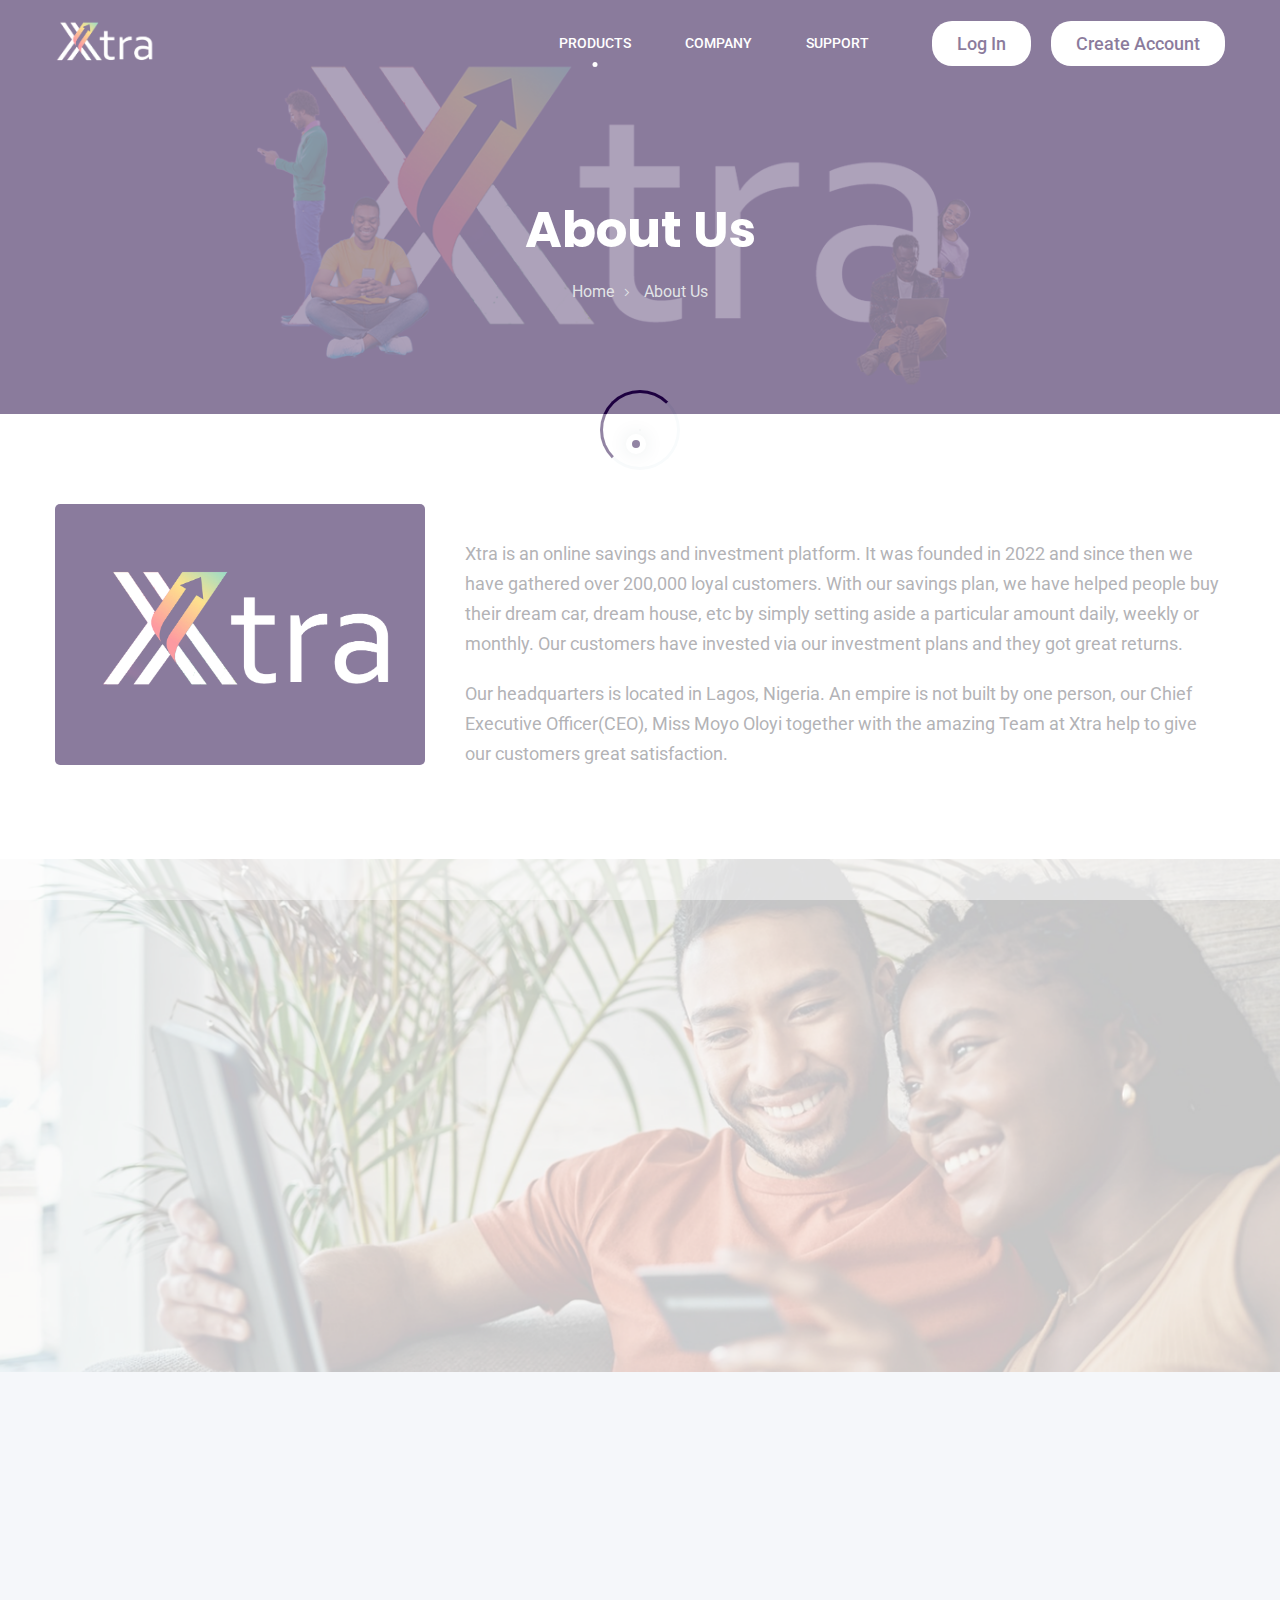
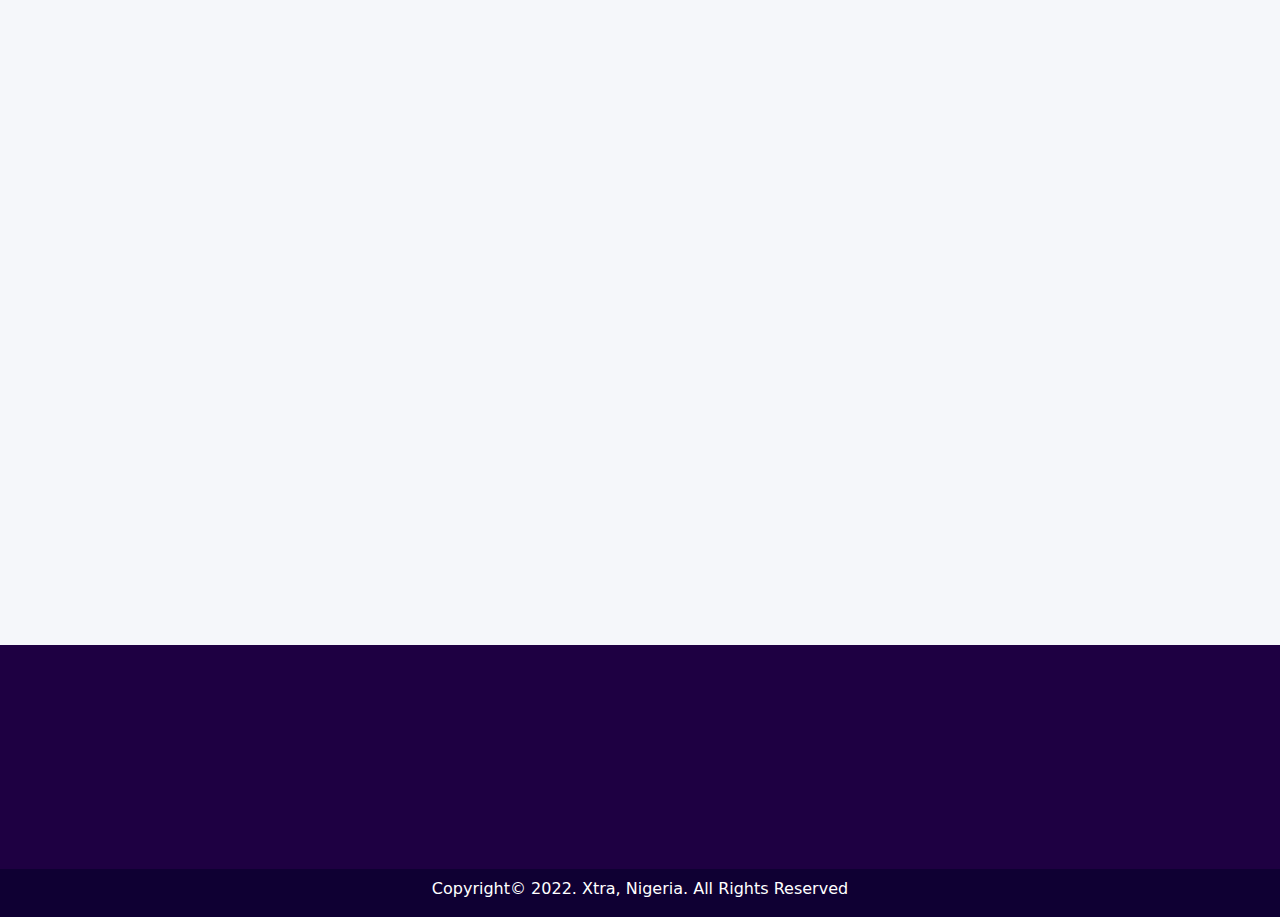
==== commit 13505e80: "Update about.html" ====
--- a/about.html
+++ b/about.html
@@ -75,7 +75,7 @@
 								</ul>
 							</li>
 							<li class="nav-item dropdown submenu">
-								<a class="nav-link dropdown-toggle" href="loan.html" role="button"
+								<a class="nav-link dropdown-toggle" href="#" role="button"
 									data-bs-toggle="dropdown" aria-haspopup="true" aria-expanded="false">
 									Company
 								</a>
@@ -294,4 +294,4 @@
 
 
 
-</html>+</html>
